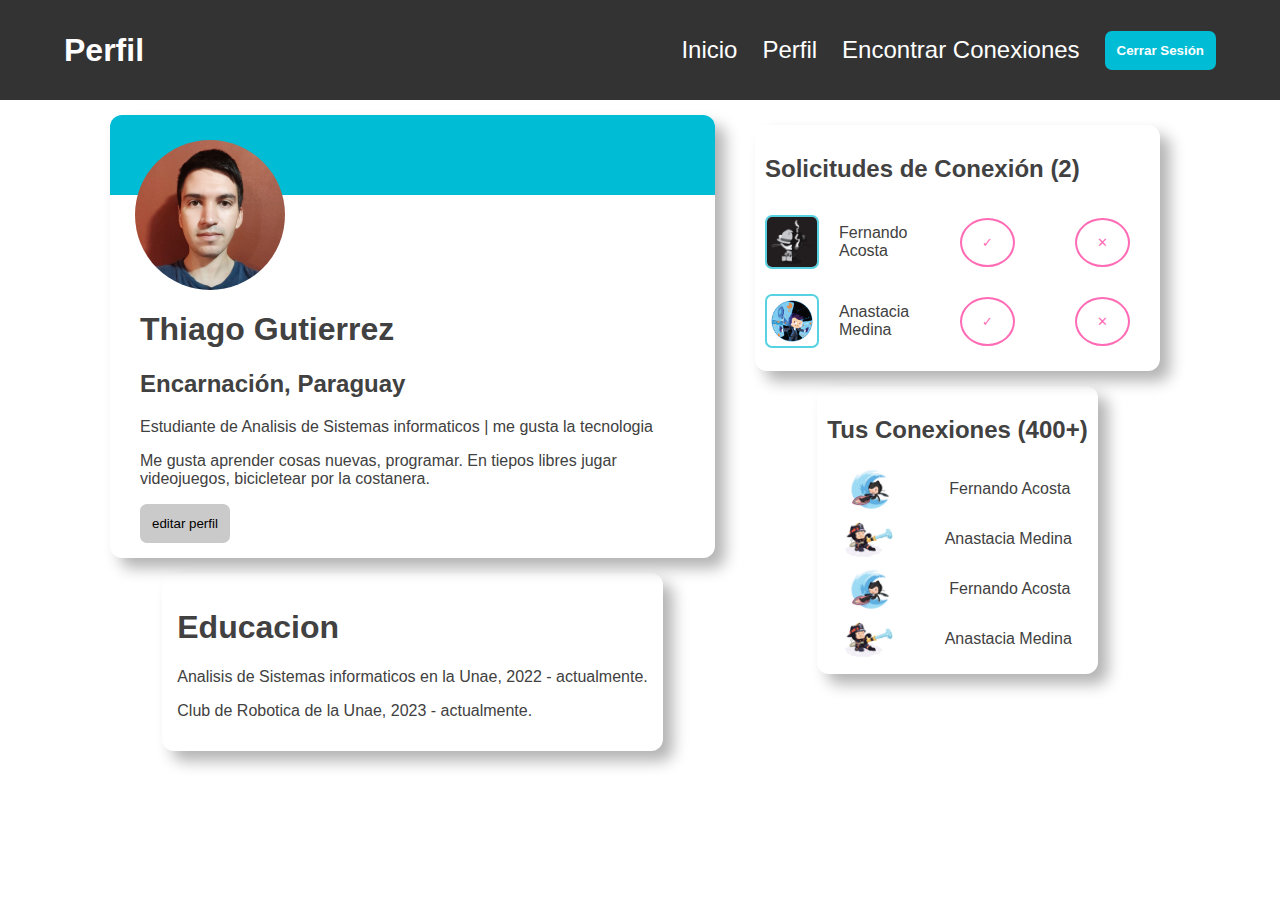
==== tarjeta_usuario_3/index.html @ 3083ed44 "alzo los poyectos de fundamentos de la web" ====
<!DOCTYPE html>
<html lang="en">
<head>
    <meta charset="UTF-8">
    <meta name="viewport" content="width=device-width, initial-scale=1.0">
    <title>Tarjerta de Usuario</title>
    <link rel="stylesheet" href="style.css">
</head>
<body>
    <div class="box2">
        <h1>Perfil</h1>
        <ul>
            <li><a href="#">Inicio</a></li>
            <li><a href="#">Perfil</a></li>
            <li><a href="#">Encontrar Conexiones</a></li>
            <li><button id="cerrar_sesion">Cerrar Sesión</button></li>
        </ul>
    </div>
    <div class="cuerpo">
        <div class="box1">
            <div class="informacion">
                <div class="superior"></div>
                <img src="img/perfil.jpg" alt="perfil" id="perfil">
                <div class="contenido">
                    <h1>Thiago Gutierrez</h1>
                    <h2>Encarnación, Paraguay</h2>
                    <p>Estudiante de Analisis de Sistemas informaticos | me gusta la tecnologia</p>
                    <p>Me gusta aprender cosas nuevas, programar. En tiepos libres jugar videojuegos, bicicletear por la costanera.</p>
                    <button class="editar">editar perfil</button>
                </div>
            </div>  
            <div class="educacion">
                <h1>Educacion</h1>
                <p>Analisis de Sistemas informaticos en la Unae, 2022 - actualmente.</p>
                <p>Club de Robotica de la Unae, 2023 - actualmente.</p>
            </div>
        </div>
        <div class="box3">
            <div class="conexiones">
                <h2>Solicitudes de Conexión (2)</h2>
                <div class="listado1">
                    <div class="solicitud">
                        <div class="elemento">
                            <img src="img/usu4.jpg" alt="usuario" class="usuario">
                            <p>Fernando Acosta</p>
                            <button class="check">✓</button>
                            <button class="check">✕</button>
                        </div>
                        <div class="elemento">
                            <img src="img/usu2.png" alt="usuario" class="usuario">
                            <p>Anastacia Medina</p>
                            <button class="check">✓</button>
                            <button class="check">✕</button>
                        </div>
                    </div>
                </div>
            </div>
            <div class="conexiones">
                <h2>Tus Conexiones (400+)</h2>
                <div class="listado2">
                    <div class="elemento">
                        <img src="img/usu1.png" alt="usuario" class="usuario">
                        <p>Fernando Acosta</p>
                    </div>
                    <div class="elemento">
                        <img src="img/usu3.jpg" alt="usuario" class="usuario">
                        <p>Anastacia Medina</p>
                    </div>
                    <div class="elemento">
                        <img src="img/usu1.png" alt="usuario" class="usuario">
                        <p>Fernando Acosta</p>
                    </div>
                    <div class="elemento">
                        <img src="img/usu3.jpg" alt="usuario" class="usuario">
                        <p>Anastacia Medina</p>
                    </div>
                </div>
            </div>
        </div>
    </div>
    <script src="scipt.js"></script>
</body>
</html>
---- tarjeta_usuario_3/style.css ----
*{
    font-family: 'Arial', sans-serif;
}
body{
    margin: 0px;
}
#perfil{
    height: 150px;
    border-radius: 50%;
    position: absolute;
    top: 40px;
    left: 40px;
}
.superior{
    background-color: rgb(0, 188, 212);
    padding: 0px;
    margin: 0px;
    height: 80px;
    border-top-left-radius: 12px;
    border-top-right-radius: 12px;
}
.box1{
    border-radius: 12px;
    width: 635px;
    justify-items: center;
    position: relative;
}
.informacion{
    border-radius: 12px;
    padding: 0px;
    margin: 15px;
    box-shadow: 10px 10px 15px rgba(0, 0, 0, 0.3);
}
.educacion{
    border-radius: 12px;
    box-shadow: 10px 10px 15px rgba(0, 0, 0, 0.3);
    padding: 15px;
    margin: 15px;
}
.contenido{
    padding: 15px;
    margin: 15px;
    margin-top: 80px;
}
.box2{
    background-color: rgb(51, 51, 51);
    padding: 0px;
    height: 100px;
    display: flex;
    gap: 20px;
    justify-content: space-between;
    align-items: center;
    padding-left: 5%;
    padding-right: 5%;
}
.box2 h1{
    color: #fff;
}
.box2 a {
    color: #fff;
    text-decoration: none;
    font-size: 24px;
    justify-items: flex-start;
}
.box2 ul{
    list-style-type: none;
    display: flex;
    justify-content: space-between;
    gap: 25px;
    align-items: center;
}
.box3{
    padding: 0px;
    margin: 10px;
    width: 435px;
    justify-items: center;
}
.conexiones{
    border-radius: 12px;
    box-shadow: 10px 10px 15px rgba(0, 0, 0, 0.3);
    padding: 10px;
    margin: 15px;
}
.editar{
    border: none;
    padding: 12px 12px;
    background-color:rgb(203, 202, 202);
    border-radius: 7px;
}
#cerrar_sesion{
    border: none;
    padding: 12px 12px;
    background-color:rgb(0, 188, 212);
    border-radius: 7px;
    color: #fff;
    font-weight:bold;
    align-self: center;
}
.cuerpo{
    display: flex;
    justify-content: center;
    color: rgb(65, 65, 65);
}
.usuario{
    height: 50px;
    border-radius: 50%;
}
.solicitud .usuario{
    height: 50px;
    border-radius: 7px ;
    border: solid rgb(86, 210, 227) 2px;
}
.elemento{
    display: flex;
    justify-content: space-around;
    align-items: center;
    gap: 20px;
}
.check{
    padding: 15px 20px;
    border-radius: 50%;
    margin: 15px 20px;
    border: solid rgb(255, 108, 181) 2px;
    color: rgb(255, 108, 181);
    background-color: #fff;
}
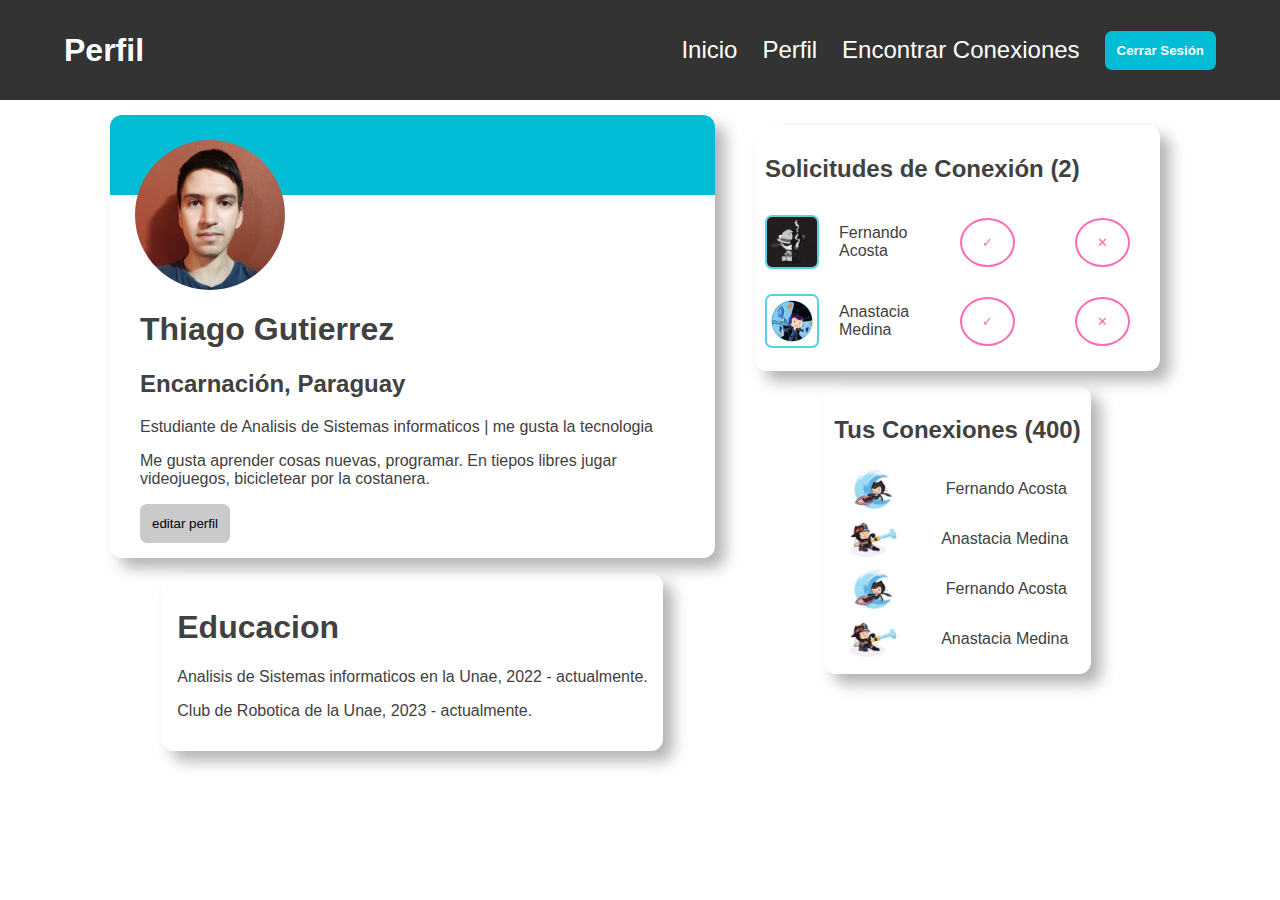
==== commit 71830b3d: "complete el ejercicio: Hacer Conexiones" ====
--- a/tarjeta_usuario_3/index.html
+++ b/tarjeta_usuario_3/index.html
@@ -22,11 +22,11 @@
                 <div class="superior"></div>
                 <img src="img/perfil.jpg" alt="perfil" id="perfil">
                 <div class="contenido">
-                    <h1>Thiago Gutierrez</h1>
+                    <h1 id="usuario">Thiago Gutierrez</h1>
                     <h2>Encarnación, Paraguay</h2>
                     <p>Estudiante de Analisis de Sistemas informaticos | me gusta la tecnologia</p>
                     <p>Me gusta aprender cosas nuevas, programar. En tiepos libres jugar videojuegos, bicicletear por la costanera.</p>
-                    <button class="editar">editar perfil</button>
+                    <button class="editar" id="editar">editar perfil</button>
                 </div>
             </div>  
             <div class="educacion">
@@ -37,26 +37,26 @@
         </div>
         <div class="box3">
             <div class="conexiones">
-                <h2>Solicitudes de Conexión (2)</h2>
+                <h2 id="solicitudes">Solicitudes de Conexión (2)</h2>
                 <div class="listado1">
                     <div class="solicitud">
-                        <div class="elemento">
+                        <div class="elemento" id="elemento1">
                             <img src="img/usu4.jpg" alt="usuario" class="usuario">
                             <p>Fernando Acosta</p>
-                            <button class="check">✓</button>
-                            <button class="check">✕</button>
+                            <button class="check" onclick="solicitud('elemento1',true)">✓</button>
+                            <button class="check" onclick="solicitud('elemento1',false)">✕</button>
                         </div>
-                        <div class="elemento">
+                        <div class="elemento" id="elemento2">
                             <img src="img/usu2.png" alt="usuario" class="usuario">
                             <p>Anastacia Medina</p>
-                            <button class="check">✓</button>
-                            <button class="check">✕</button>
+                            <button class="check" onclick="solicitud('elemento2',true)">✓</button>
+                            <button class="check" onclick="solicitud('elemento2',false)">✕</button>
                         </div>
                     </div>
                 </div>
             </div>
             <div class="conexiones">
-                <h2>Tus Conexiones (400+)</h2>
+                <h2 id="conexiones">Tus Conexiones (400)</h2>
                 <div class="listado2">
                     <div class="elemento">
                         <img src="img/usu1.png" alt="usuario" class="usuario">
@@ -78,6 +78,6 @@
             </div>
         </div>
     </div>
-    <script src="scipt.js"></script>
+    <script src="script.js"></script>
 </body>
 </html>